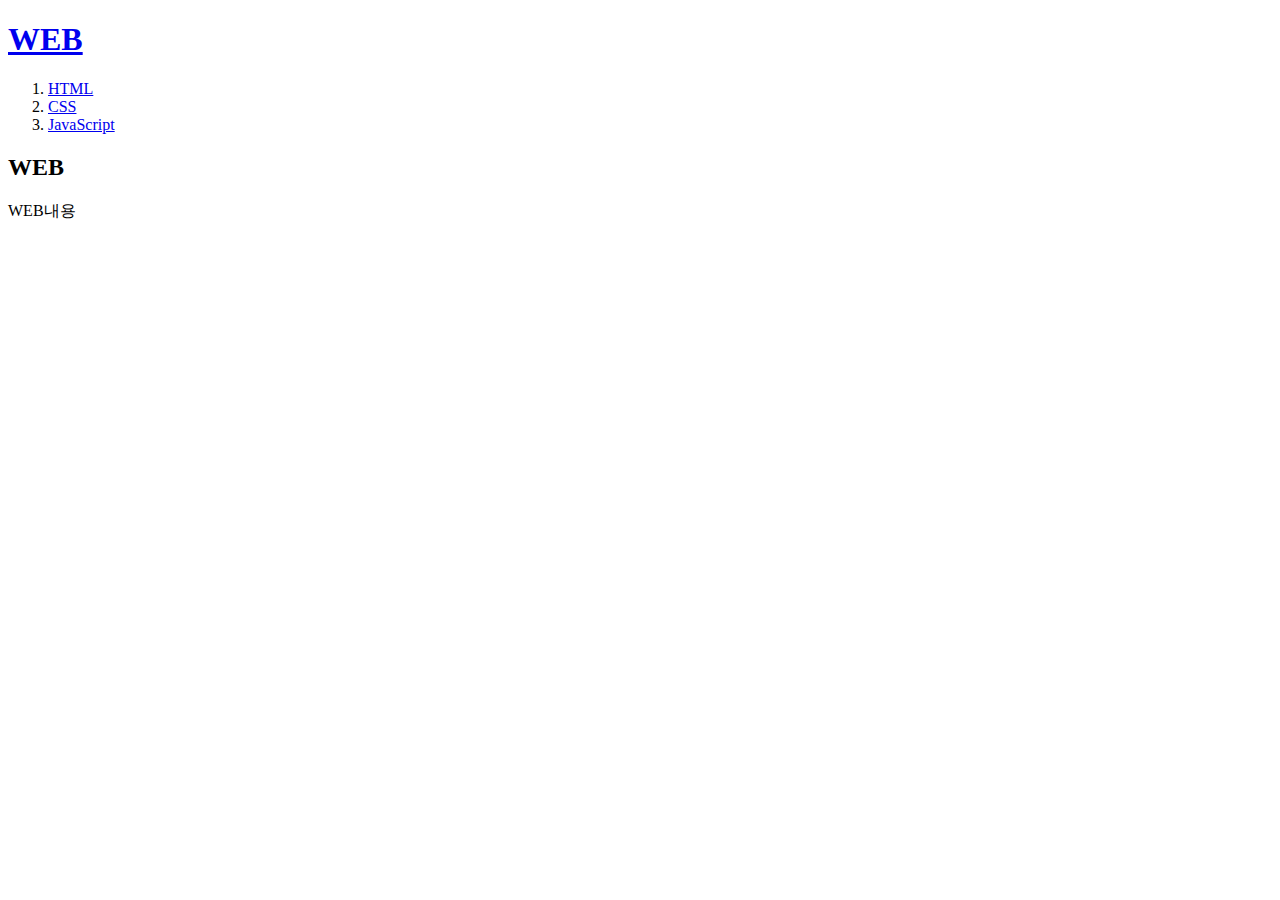
==== index.html @ 766cc4c3 "first version" ====
<!doctype html>
<html>
<head>
  <title>WEb1 - welcome</title>
  <meta charset="utf-8">
</head>
<body>
  <h1><a href="index.html">WEB</a></h1>
  <ol>
    <li><a href="1.html">HTML</a></li>
    <li><a href="2.html">CSS</a></li>
    <li><a href="3.html">JavaScript</a></li>
  </ol>
  <h2>WEB</h2>
  <p>
    WEB내용
  </p>
</body>
</html>
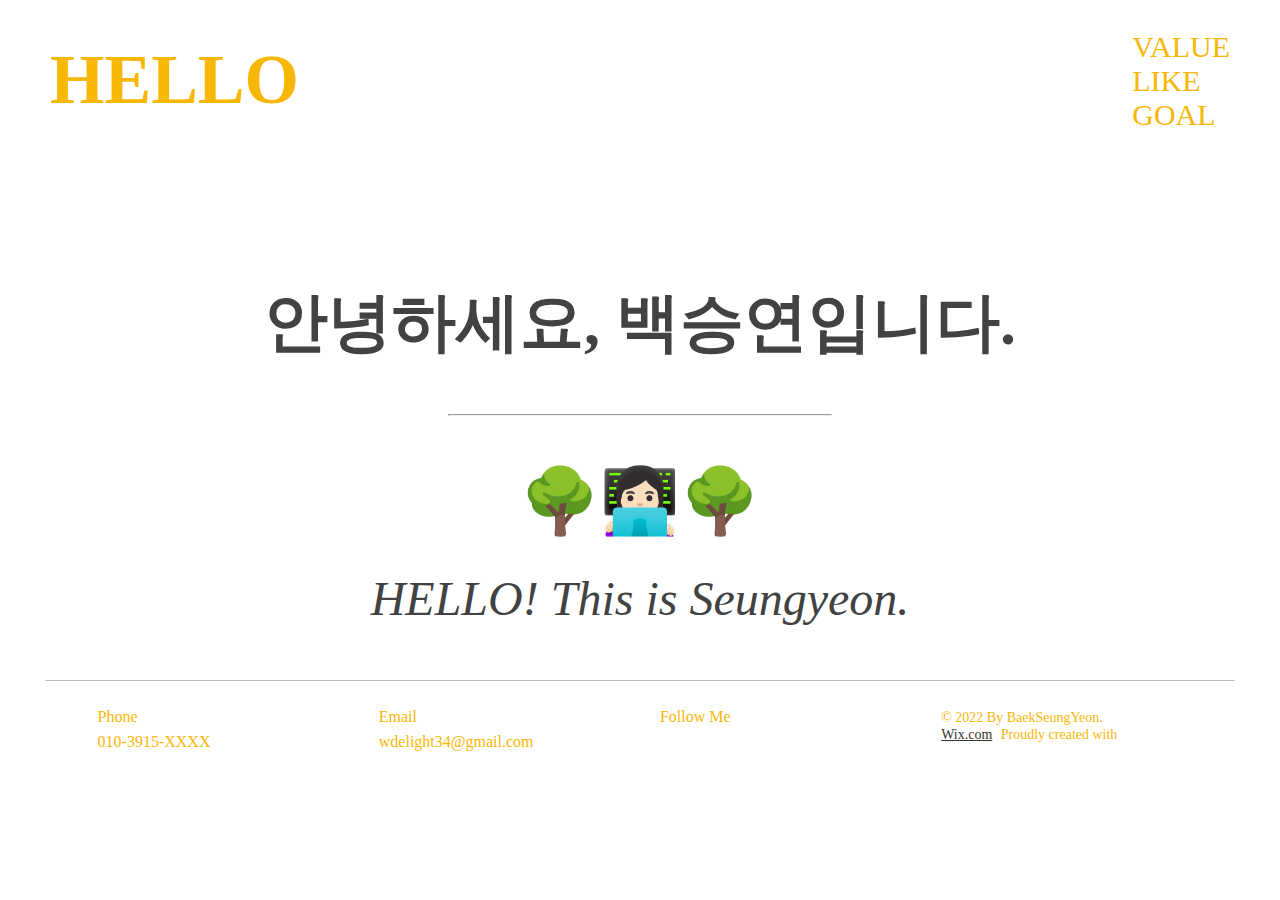
==== commit eda0e867: "_2" ====
--- a/index.html
+++ b/index.html
@@ -1,19 +1,90 @@
-<!doctype html>
-<html>
+<!DOCTYPE html>
+<html lang="en">
 <head>
-  <title>WEb1 - welcome</title>
-  <meta charset="utf-8">
+    <meta charset="UTF-8">
+    <meta http-equiv="X-UA-Compatible" content="IE=edge">
+    <meta name="viewport" content="width=device-width, initial-scale=1.0">
+    <link href="style.css" rel="stylesheet">
+    <link rel="stylesheet" type="text/css" href="index.css">
+    <title>BY WDELIGHTC</title>
 </head>
+
 <body>
-  <h1><a href="index.html">WEB</a></h1>
-  <ol>
-    <li><a href="1.html">HTML</a></li>
-    <li><a href="2.html">CSS</a></li>
-    <li><a href="3.html">JavaScript</a></li>
-  </ol>
-  <h2>WEB</h2>
-  <p>
-    WEB내용
-  </p>
+  <div class="main">
+    <div class="top">
+    <header>
+        <div class="HELLO">
+            <a href="index.html"><h1>HELLO</h1></a>
+        </div>
+        <div class="nav">
+          <ul>
+            <li>
+              <a href="value.html">VALUE
+              </a>
+            </li>
+            <li>
+              <a href="like.html">LIKE
+              </a>
+            </li>
+            <li>
+              <a href="goal.html">GOAL
+              </a>
+            </li>
+          </ul>
+        </div>
+    </header>
+    </div>
+  </div>
+
+
+  <section data-aos="fade-up" data-aos-anchor-placement="top-bottom" data-aos-duration="3000" class="aos-init aos-animate">
+
+
+    <div class="top">
+      <p class="text1">안녕하세요, 백승연입니다.</p>
+      <hr>
+      <p class="text2">🌳👩🏻&zwj;💻🌳</p>
+      <p class="text3">HELLO! This is Seungyeon.</p>
+    </div>
+   </section>
+
+  </div>
+
+  <footer>
+      <ul>
+          <li>
+              <p>
+                  <b>Phone</b>
+                  <br>010-3915-XXXX
+              </p>
+          </li>
+          <li>
+              <p>
+                  <b>Email</b>
+                  <br>wdelight34@gmail.com
+              </p>
+          </li>
+          <li>
+              <p>
+                  <b>Follow Me</b><br>
+                  <a href="https://www.instagram.com/cyancompany/" target="_blank">
+                      <div><i class="btn btn-light fab fa-instagram"></i></div>
+                  </a>
+                  <a href="https://github.com/wdelight34" target="_blank">
+                      <div><i class="fab fa-github-square"></i></div>
+                  </a>
+                  <a href="https://velog.io/@wdelight_c" target="_blank">
+                      <div><i class="fab fa-blogger"></i></div>
+                  </a>
+              </p>
+          </li>
+          <li>
+              <p>&copy; 2022 By BaekSeungYeon.
+                  <br>Proudly created with <a href="https://wix.com">Wix.com </a>
+              </p>
+          </li>
+      </ul>
+  </footer>
+
 </body>
 </html>
--- a/style.css
+++ b/style.css
@@ -0,0 +1,120 @@
+:root {
+  /* 색상 */
+  --text-color: white;
+  --background-color: white;
+  --accent-color: rgb(248 182 5);
+}
+
+html {
+  scroll-behavior: smooth;
+}
+
+
+
+  /* header */
+  * {
+    box-sizing: border-box;
+    background-color: var(--background-color);
+    margin: 0;
+  }
+
+  header {
+    display: flex;
+    justify-content: space-between;
+    color: var(--text-color);
+    margin-top: 30px;
+  }
+
+  .top {
+    list-style: none;
+    height: 200px;
+    width: 100%;
+  }
+
+.HELLO {
+    display: flex;
+    cursor: pointer;
+    float: left;
+    margin-left: 50px;
+    margin-top: 10px;
+    font-size: 35px;
+    color: rgb(248 182 5);
+  }
+
+.HELLO a{
+  text-decoration: none;
+  color: var(--accent-color);
+}
+
+  .nav a{
+    text-decoration: none;
+    color: var(--accent-color);
+    margin: 20px 50px;
+    font-size: 30px;
+  }
+
+    ul {
+      position: ;
+    }
+
+    li {
+      list-style: none;
+    }
+  /* header */
+
+
+
+  /* footer */
+  footer {
+      width: 93%; height: 130px;
+      border-top: 1px solid #bbb;
+      padding: 1% 1%;
+      margin:0 auto;
+  }
+
+  footer ul {
+      display: flex;
+  }
+
+  footer ul li {
+      width: 25%;
+      line-height: 25px;
+      margin-top: 10px;
+      overflow:hidden;
+  }
+
+  footer ul li:nth-child(3) {
+      height: 100px;
+  }
+
+  footer ul li:last-child {
+      font-size: 14px;
+      padding-top: 5px;
+      line-height: 17px;
+  }
+
+  footer ul li p {
+      font-weight: 300;
+      color: rgb(248 182 5);
+  }
+
+  footer a {
+      text-decoration: underline;
+      color: #333;
+  }
+
+  footer .fab {
+      padding-right: 2%;
+      font-size: 22px;
+      color: #555;
+  }
+
+  footer ul li a {
+      float:left;
+      padding-right:3%;
+  }
+  /* footer */
+
+  /* 반응형 */
+@media screen and (max-width: 768px) {
+}
--- a/index.css
+++ b/index.css
@@ -0,0 +1,132 @@
+
+
+section {
+  height: 50vh;
+  width: 100%;
+  padding-top: 10vh;
+}
+
+section .top {
+
+  display: flex;
+  flex-direction: column;
+  align-items: center;
+  justify-content: center;
+  color: rgb(65 66 65);
+}
+
+section .top .text1 {
+  margin-top: 4rem;
+  margin-bottom: 3rem;
+  font-size: 4rem;
+  font-weight: 700;
+}
+
+section .top .text2 {
+  margin-top: 3rem;
+  font-size: 4rem;
+  font-weight:450;
+}
+
+section .top .text3 {
+  margin-top: 2rem;
+  font-size: 3rem;
+  font-weight:450;
+  font-style: italic;
+}
+
+hr {
+    width: 30%;
+    color: white;
+}
+
+
+/* value 페이지 */
+.contents {
+  height: 45vh;
+  width: 120%;
+  padding-right: 250px;
+}
+
+#third{
+  display: flex;
+  align-items: center;
+  flex-direction: column;
+}
+
+.like-contain {
+  display: flex;
+  justify-content: center;
+  align-items: center;
+  width: inherit;
+  height: 70%;
+}
+.like {
+  width: 18%;
+  height: 90%;
+  margin: 0 1rem;
+  box-shadow: 7px 10px 15px #8e9296;
+  opacity: 1;
+  display: flex;
+  align-items: center;
+  justify-content: center;
+  flex-direction: column;
+  color: #000000;
+  text-align: center;
+  font-size: 0px;
+}
+.like:hover {
+  font-size: 1rem;
+}
+.titles {
+  display: flex;
+  justify-content: center;
+  align-items: center;
+  width: inherit;
+  flex-direction: row;
+}
+.titles span {
+  width: 18%;
+  margin: 0 1rem;
+  height: auto;
+  text-align: center;
+  font-size: 20px;
+}
+#like-first {
+  background: url('img/health.jpg');
+  background-repeat: no-repeat;
+  background-size: cover;
+}
+#like-first:hover {
+  background-image: linear-gradient(rgba(0, 0, 0, 0.8), rgba(0, 0, 0, 0.8)),
+    url('img/health.jpg');
+}
+#like-second {
+  background: url('img/people.jpg');
+  background-repeat: no-repeat;
+  background-size: cover;
+}
+#like-second:hover {
+  background-image: linear-gradient(rgba(0, 0, 0, 0.8), rgba(0, 0, 0, 0.8)),
+    url('img/people.jpg');
+}
+#like-third {
+  background: url('img/development.jpg');
+  background-repeat: no-repeat;
+  background-size: cover;
+}
+#like-third:hover {
+  background-image: linear-gradient(rgba(0, 0, 0, 0.8), rgba(0, 0, 0, 0.8)),
+    url('img/development.jpg');
+}
+
+#fourth {
+  background-color: whitesmoke;
+  display: flex;
+  justify-content: center;
+  align-items: center;
+}
+
+
+
+}
